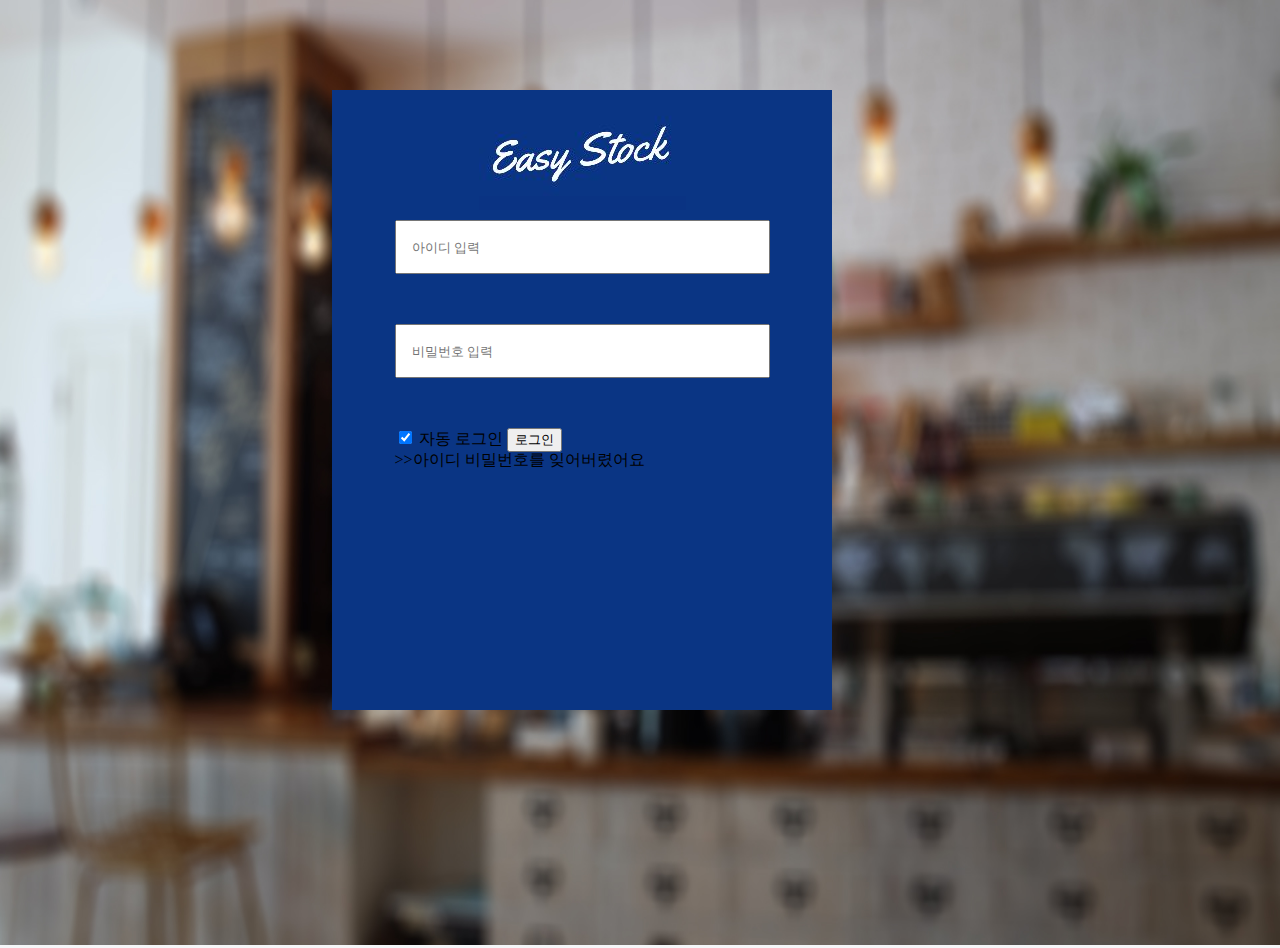
==== index.html @ 94d5c305 "working on index" ====
<!DOCTYPE html>
<html lang="en">
<head>
    <meta charset="UTF-8">
    <link rel="stylesheet" href="css/style.css">
    <meta http-equiv="X-UA-Compatible" content="IE=edge">
    <meta name="viewport" content="width=device-width, initial-scale=1.0">
    <title>Welcome to Easy Stock</title>
</head>
<body>
    <img src="source/login.jpg" class="bg-img" alt="background image">

    <div class="login-box">
        <img src="source/logo.JPG" class="login__logo" alt="logo img">
        <form action="user-menu.html" method="GET" class="login-box__login-form">
            <div class="login-box__ID-PW">
                <input name="username" type="text" placeholder="아이디 입력">
                <input name="password" type="password" placeholder="비밀번호 입력">
            </div>
            <div class="login-box__login-option">
                <input type="checkbox" name="auto-login" checked>
                <label for="auto-login">자동 로그인</label>            
                <input type="submit" value="로그인">
            </div>
            <a class="login-box__lost-IDPW" href="#">>>아이디 비밀번호를 잊어버렸어요</a>

        </form>
    </div>

</body>
</html>
---- css/style.css ----
@import "reset.css";
@import "variable.css";


/*components*/
@import "components/menu-bar.css";
@import "components/sidemenu.css";

/*screens*/
@import "screens/user-admin-menu.css";
@import "screens/login.css";







body {

    background-color:var(--main-background-color);
    height: 105vh;
}
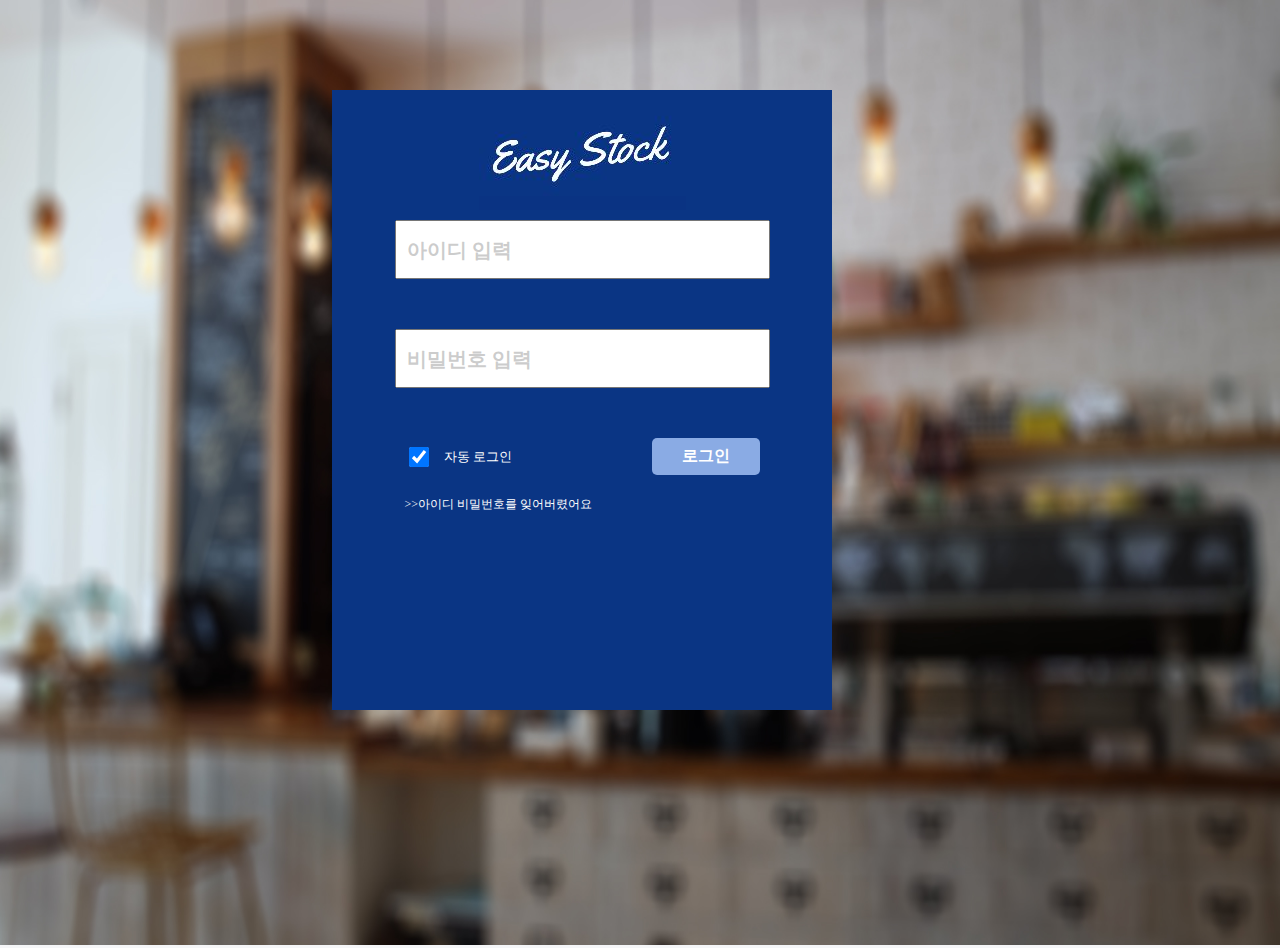
==== commit 43b6feea: "1116" ====
--- a/index.html
+++ b/index.html
@@ -18,9 +18,11 @@
                 <input name="password" type="password" placeholder="비밀번호 입력">
             </div>
             <div class="login-box__login-option">
-                <input type="checkbox" name="auto-login" checked>
-                <label for="auto-login">자동 로그인</label>            
-                <input type="submit" value="로그인">
+                <div class="login-box__login-option--auto">
+                    <input type="checkbox" name="auto-login" checked>
+                    <label for="auto-login">자동 로그인</label>  
+                </div>          
+                <input  type="submit" value="로그인">
             </div>
             <a class="login-box__lost-IDPW" href="#">>>아이디 비밀번호를 잊어버렸어요</a>
 
